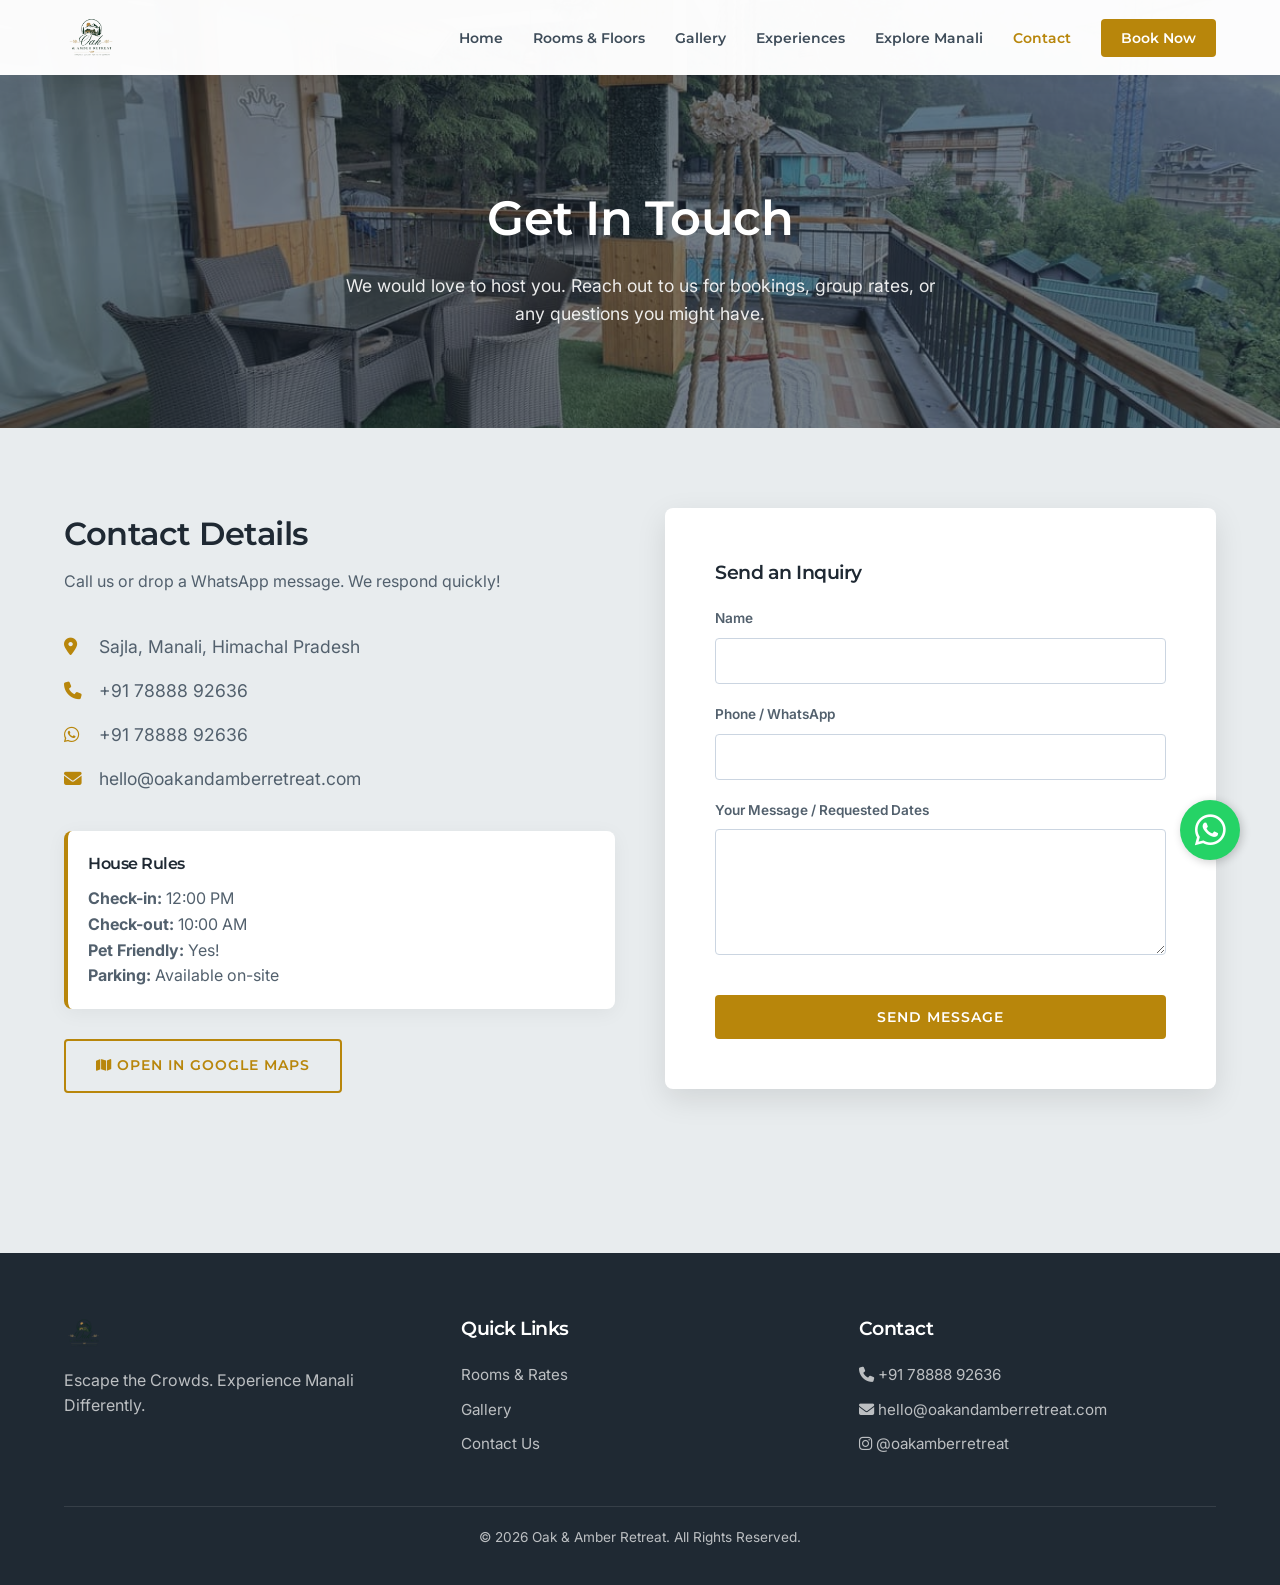
==== contact.html @ 887fb1bb "contact page email update" ====
<!DOCTYPE html>
<html lang="en">
<head>
    <meta charset="UTF-8">
    <meta name="viewport" content="width=device-width, initial-scale=1.0">
    <title>Contact Us | Oak & Amber Retreat Manali</title>
    <link rel="stylesheet" href="css/style.css">
    <link rel="stylesheet" href="https://cdnjs.cloudflare.com/ajax/libs/font-awesome/6.4.0/css/all.min.css">
</head>
<body>

    <nav class="navbar">
        <div class="container">
            <a href="index.html" class="nav-brand">
                <img src="logo_compressed.png" alt="Oak & Amber Retreat Logo">
            </a>
            <div class="menu-toggle"><i class="fas fa-bars"></i></div>
            <ul class="nav-links">
                <li><a href="index.html">Home</a></li>
                <li><a href="rooms.html">Rooms & Floors</a></li>
                <li><a href="gallery.html">Gallery</a></li>
                <li><a href="experiences.html">Experiences</a></li>
                <li><a href="explore-manali.html">Explore Manali</a></li>
                <li><a href="contact.html" style="color: var(--color-accent);">Contact</a></li>
                <li><a href="index.html#booking" class="book-btn">Book Now</a></li>
            </ul>
        </div>
    </nav>

    <header class="page-header" style="background-image: url('19.jpg');">
        <div class="container">
            <h1>Get In Touch</h1>
            <p>We would love to host you. Reach out to us for bookings, group rates, or any questions you might have.</p>
        </div>
    </header>

    <section class="section-padding booking-section">
        <div class="container">
            
            <div class="room-row" style="align-items: flex-start;">
                
                <div>
                    <h2 class="section-title" style="font-size: 2rem;">Contact Details</h2>
                    <p style="margin-bottom: 30px;">Call us or drop a WhatsApp message. We respond quickly!</p>
                    
                    <ul style="font-size: 1.1rem; line-height: 2.5;">
                        <li><i class="fas fa-map-marker-alt" style="color: var(--color-accent); width: 30px;"></i> Sajla, Manali, Himachal Pradesh</li>
                        <li><i class="fas fa-phone" style="color: var(--color-accent); width: 30px;"></i> +91 78888 92636</li>
                        <li><i class="fab fa-whatsapp" style="color: var(--color-accent); width: 30px;"></i> +91 78888 92636</li>
                        <li><i class="fas fa-envelope" style="color: var(--color-accent); width: 30px;"></i> hello@oakandamberretreat.com</li>
                    </ul>

                    <div style="background: var(--color-bg-white); padding: 20px; border-radius: 8px; margin-top: 30px; border-left: 4px solid var(--color-accent); box-shadow: var(--shadow-soft);">
                        <h4 style="margin-bottom: 10px;">House Rules</h4>
                        <p style="margin: 0;"><strong>Check-in:</strong> 12:00 PM</p>
                        <p style="margin: 0;"><strong>Check-out:</strong> 10:00 AM</p>
                        <p style="margin: 0;"><strong>Pet Friendly:</strong> Yes!</p>
                        <p style="margin: 0;"><strong>Parking:</strong> Available on-site</p>
                    </div>

                    <a href="https://maps.app.goo.gl/ryfCCDZ74VhPiB6o8" target="_blank" class="btn btn-outline" style="margin-top: 30px;">
                        <i class="fas fa-map"></i> Open in Google Maps
                    </a>
                </div>

                <div class="booking-form-wrapper" style="margin: 0; width: 100%;">
                    <h3 style="margin-bottom: 20px;">Send an Inquiry</h3>
                    <form action="https://formsubmit.co/hello@oakandamberretreat.com" method="POST">
                        <input type="hidden" name="_subject" value="New Contact Form Inquiry">
                        <input type="hidden" name="_next" value="https://oakandamberretreat.com">
                        <input type="hidden" name="_captcha" value="false">

                        <div class="form-grid" style="grid-template-columns: 1fr;">
                            <div class="form-group">
                                <label for="name">Name</label>
                                <input type="text" id="name" name="name" required>
                            </div>
                            <div class="form-group">
                                <label for="phone">Phone / WhatsApp</label>
                                <input type="tel" id="phone" name="phone" required>
                            </div>
                            <div class="form-group">
                                <label for="message">Your Message / Requested Dates</label>
                                <textarea id="message" name="message" rows="5" required></textarea>
                            </div>
                            <button type="submit" class="btn btn-primary">Send Message</button>
                        </div>
                    </form>
                </div>

            </div>
        </div>
    </section>

    <footer>
        <div class="container">
            <div class="footer-grid">
                <div class="footer-col">
                    <img src="logo_compressed.png" alt="Logo" style="height: 40px; margin-bottom: 15px; max-width: 200px; object-fit: contain;">
                    <p>Escape the Crowds. Experience Manali Differently.</p>
                </div>
                <div class="footer-col">
                    <h4>Quick Links</h4>
                    <ul>
                        <li><a href="rooms.html">Rooms & Rates</a></li>
                        <li><a href="gallery.html">Gallery</a></li>
                        <li><a href="contact.html">Contact Us</a></li>
                    </ul>
                </div>
                <div class="footer-col">
                    <h4>Contact</h4>
                    <ul>
                        <li><i class="fas fa-phone"></i> +91 78888 92636</li>
                        <li><i class="fas fa-envelope"></i> hello@oakandamberretreat.com</li>
                        <li><a href="https://instagram.com/oakamberretreat" target="_blank" style="color: inherit;"><i class="fab fa-instagram"></i> @oakamberretreat</a></li>
                    </ul>
                </div>
            </div>
            <div class="footer-bottom"><p>&copy; 2026 Oak & Amber Retreat. All Rights Reserved.</p></div>
        </div>
    </footer>

    <a href="https://wa.me/917888892636" class="whatsapp-float" target="_blank">
        <i class="fab fa-whatsapp"></i>
    </a>

</body>
</html>
---- css/style.css ----
/* ==========================================================================
   OAK & AMBER RETREAT - FINAL PREMIUM STYLESHEET
   ========================================================================== */

/* --- MODERN, SUBTLE FONTS --- */
@import url('https://fonts.googleapis.com/css2?family=Inter:wght@300;400;600&family=Montserrat:wght@400;600;700&display=swap');

:root {
    --color-primary: #1F2933; 
    --color-secondary: #3E4C59; 
    --color-accent: #B8860B; 
    --color-accent-hover: #9B7008;
    --color-bg-light: #F9F9F7;
    --color-bg-white: #FFFFFF;
    --color-text-body: #52606D;
    --font-heading: 'Montserrat', sans-serif;
    --font-body: 'Inter', sans-serif;
    --transition: all 0.3s ease;
    --shadow-soft: 0 4px 20px rgba(0, 0, 0, 0.05);
    --shadow-hover: 0 10px 30px rgba(0, 0, 0, 0.1);
}

* { margin: 0; padding: 0; box-sizing: border-box; }
html { scroll-behavior: smooth; }

body {
    font-family: var(--font-body);
    color: var(--color-text-body);
    background-color: var(--color-bg-light);
    line-height: 1.6;
    overflow-x: hidden;
}

h1, h2, h3, h4, h5, h6 {
    font-family: var(--font-heading);
    color: var(--color-primary);
    font-weight: 600;
    margin-bottom: 1rem;
    letter-spacing: -0.5px;
}

p { margin-bottom: 1rem; }
a { text-decoration: none; color: var(--color-primary); transition: var(--transition); }
ul { list-style: none; }
img { max-width: 100%; height: auto; display: block; }

.container { width: 90%; max-width: 1200px; margin: 0 auto; }
.section-padding { padding: 80px 0; }
.text-center { text-align: center; }
.section-title { font-size: 2.5rem; margin-bottom: 10px; }
.section-subtitle {
    color: var(--color-accent); font-size: 0.9rem; font-weight: 600;
    text-transform: uppercase; letter-spacing: 2px; margin-bottom: 20px; display: block;
}

/* --- BUTTONS --- */
.btn {
    display: inline-block; padding: 14px 30px; font-family: var(--font-heading);
    font-weight: 600; text-transform: uppercase; letter-spacing: 1px;
    border-radius: 4px; cursor: pointer; transition: var(--transition);
    border: none; font-size: 0.85rem;
}
.btn-primary { background-color: var(--color-accent); color: var(--color-bg-white); }
.btn-primary:hover { background-color: var(--color-accent-hover); color: var(--color-bg-white); }
.btn-outline { background-color: transparent; border: 2px solid var(--color-accent); color: var(--color-accent); }
.btn-outline:hover { background-color: var(--color-accent); color: var(--color-bg-white); }

/* --- NAVIGATION --- */
.navbar {
    background-color: rgba(255, 255, 255, 0.98);
    position: fixed; top: 0; width: 100%; z-index: 1000;
    box-shadow: var(--shadow-soft); padding: 10px 0;
}
.navbar .container { display: flex; justify-content: space-between; align-items: center; }

/* LOGO STYLING - FIXED FOR PROPER SCALING */
.nav-brand img {
    height: 55px; 
    width: auto;
    max-width: 250px;
    object-fit: contain; /* This prevents the weird stretching/squishing */
}

.nav-links { display: flex; align-items: center; gap: 30px; }
.nav-links a { font-size: 0.9rem; font-family: var(--font-heading); font-weight: 600; color: var(--color-secondary); }
.nav-links a:hover { color: var(--color-accent); }
.nav-links .book-btn { background-color: var(--color-accent); color: white; padding: 10px 20px; border-radius: 4px; }
.nav-links .book-btn:hover { background-color: var(--color-accent-hover); color: white; }
.menu-toggle { display: none; font-size: 1.5rem; cursor: pointer; }

/* --- HERO SECTION (HOMEPAGE) --- */
.hero {
    position: relative; height: 100vh; min-height: 600px;
    background: url('../mainphoto_compressed.jpg') center/cover no-repeat;
    display: flex; align-items: center; justify-content: center; text-align: center;
}
.hero::before, .page-header::before {
    content: ''; position: absolute; top: 0; left: 0; right: 0; bottom: 0;
    background: rgba(31, 41, 51, 0.6);
}
.hero-content { position: relative; z-index: 1; color: var(--color-bg-white); max-width: 800px; padding: 0 20px; }
.hero-tagline {
    font-family: var(--font-body); font-size: 1.1rem; letter-spacing: 3px;
    text-transform: uppercase; margin-bottom: 20px; display: block; color: #E2E8F0;
}
.hero-title { font-size: 4rem; color: var(--color-bg-white); margin-bottom: 30px; }

/* --- PAGE HEADERS (INTERNAL PAGES) --- */
.page-header {
    position: relative; background: url('../4.jpg') center/cover no-repeat; 
    padding: 180px 0 100px; text-align: center;
}
.page-header .container { position: relative; z-index: 1; }
.page-header h1 { color: var(--color-bg-white); font-size: 3rem; margin-bottom: 15px; }
.page-header p { font-size: 1.1rem; color: rgba(255, 255, 255, 0.9); max-width: 600px; margin: 0 auto; }

/* --- OTA BANNER --- */
.ota-banner { background-color: var(--color-primary); color: white; padding: 40px 0; }
.ota-banner h3 { color: white; font-size: 1.3rem; }
.ota-logos { display: flex; justify-content: center; gap: 30px; margin-top: 15px; flex-wrap: wrap; }
.ota-logos a { color: var(--color-accent); font-size: 1rem; border-bottom: 1px solid transparent; display: flex; align-items: center; gap: 8px; }
.ota-logos a:hover { border-bottom: 1px solid var(--color-accent); }

/* --- CARDS & GRIDS --- */
.stay-grid { display: grid; grid-template-columns: repeat(auto-fit, minmax(300px, 1fr)); gap: 30px; margin-top: 40px; }
.stay-card {
    background: var(--color-bg-white); border-radius: 8px; padding: 40px 30px;
    text-align: center; box-shadow: var(--shadow-soft); transition: var(--transition); border-bottom: 4px solid transparent;
}
.stay-card:hover { transform: translateY(-5px); box-shadow: var(--shadow-hover); border-bottom: 4px solid var(--color-accent); }

/* --- ROOM LISTINGS --- */
.room-row { display: grid; grid-template-columns: 1fr 1fr; gap: 50px; align-items: center; margin-bottom: 80px; }
.room-row:nth-child(even) .room-content { order: -1; }
.room-image-placeholder { border-radius: 8px; height: 400px; box-shadow: var(--shadow-soft); overflow: hidden; }
.room-image-placeholder img { width: 100%; height: 100%; object-fit: cover; }
.room-features { display: flex; gap: 15px; margin: 20px 0; flex-wrap: wrap; }
.room-features span {
    background: var(--color-bg-light); padding: 8px 15px; border-radius: 4px;
    font-size: 0.85rem; color: var(--color-secondary); font-weight: 600; border: 1px solid #E2E8F0;
}
.room-features i { color: var(--color-accent); margin-right: 5px; }

/* --- GALLERY GRID --- */
.gallery-grid { display: grid; grid-template-columns: repeat(auto-fill, minmax(300px, 1fr)); gap: 20px; }
.gallery-item { height: 300px; border-radius: 8px; overflow: hidden; position: relative; box-shadow: var(--shadow-soft); }
.gallery-item img { width: 100%; height: 100%; object-fit: cover; transition: transform 0.5s ease; }
.gallery-item:hover img { transform: scale(1.05); }

/* --- FORMS --- */
.booking-section { background-color: #E8ECEE; }
.booking-form-wrapper { background: var(--color-bg-white); padding: 50px; border-radius: 8px; box-shadow: var(--shadow-hover); max-width: 800px; margin: 0 auto; }
.form-grid { display: grid; grid-template-columns: 1fr 1fr; gap: 20px; }
.form-group { display: flex; flex-direction: column; }
.form-group.full-width { grid-column: 1 / -1; }
.form-group label { font-weight: 600; margin-bottom: 8px; font-size: 0.85rem; }
.form-group input, .form-group select, .form-group textarea {
    padding: 12px 15px; border: 1px solid #CBD5E1; border-radius: 4px; font-family: var(--font-body); font-size: 1rem;
}
.form-group input:focus, .form-group select:focus, .form-group textarea:focus { outline: none; border-color: var(--color-accent); }
.booking-form-wrapper .btn { width: 100%; margin-top: 20px; }

/* --- FOOTER --- */
footer { background-color: var(--color-primary); color: rgba(255, 255, 255, 0.7); padding: 60px 0 20px; }
.footer-grid { display: grid; grid-template-columns: repeat(auto-fit, minmax(250px, 1fr)); gap: 40px; margin-bottom: 40px; }
.footer-col h4 { color: var(--color-bg-white); font-size: 1.2rem; margin-bottom: 20px; }
.footer-col ul li { margin-bottom: 10px; font-size: 0.95rem; }
.footer-col ul li a { color: rgba(255, 255, 255, 0.7); }
.footer-col ul li a:hover { color: var(--color-accent); }
.footer-bottom { text-align: center; border-top: 1px solid rgba(255, 255, 255, 0.1); padding-top: 20px; font-size: 0.85rem; }

/* --- WHATSAPP --- */
.whatsapp-float {
    position: fixed; width: 60px; height: 60px; bottom: 40px; right: 40px;
    background-color: #25d366; color: #FFF; border-radius: 50px; text-align: center;
    font-size: 35px; box-shadow: 2px 2px 10px rgba(0,0,0,0.2); z-index: 1000;
    display: flex; align-items: center; justify-content: center; transition: var(--transition);
}
.whatsapp-float:hover { transform: scale(1.1); background-color: #128C7E; color: #FFF; }

@media (max-width: 768px) {
    .nav-links { display: none; }
    .menu-toggle { display: block; }
    .hero-title { font-size: 2.5rem; }
    .page-header h1 { font-size: 2.2rem; }
    .room-row { grid-template-columns: 1fr; gap: 30px; }
    .room-row:nth-child(even) .room-content { order: 0; }
    .form-grid { grid-template-columns: 1fr; }
    .booking-form-wrapper { padding: 30px 20px; }
    .whatsapp-float { width: 50px; height: 50px; bottom: 20px; right: 20px; font-size: 28px; }
}
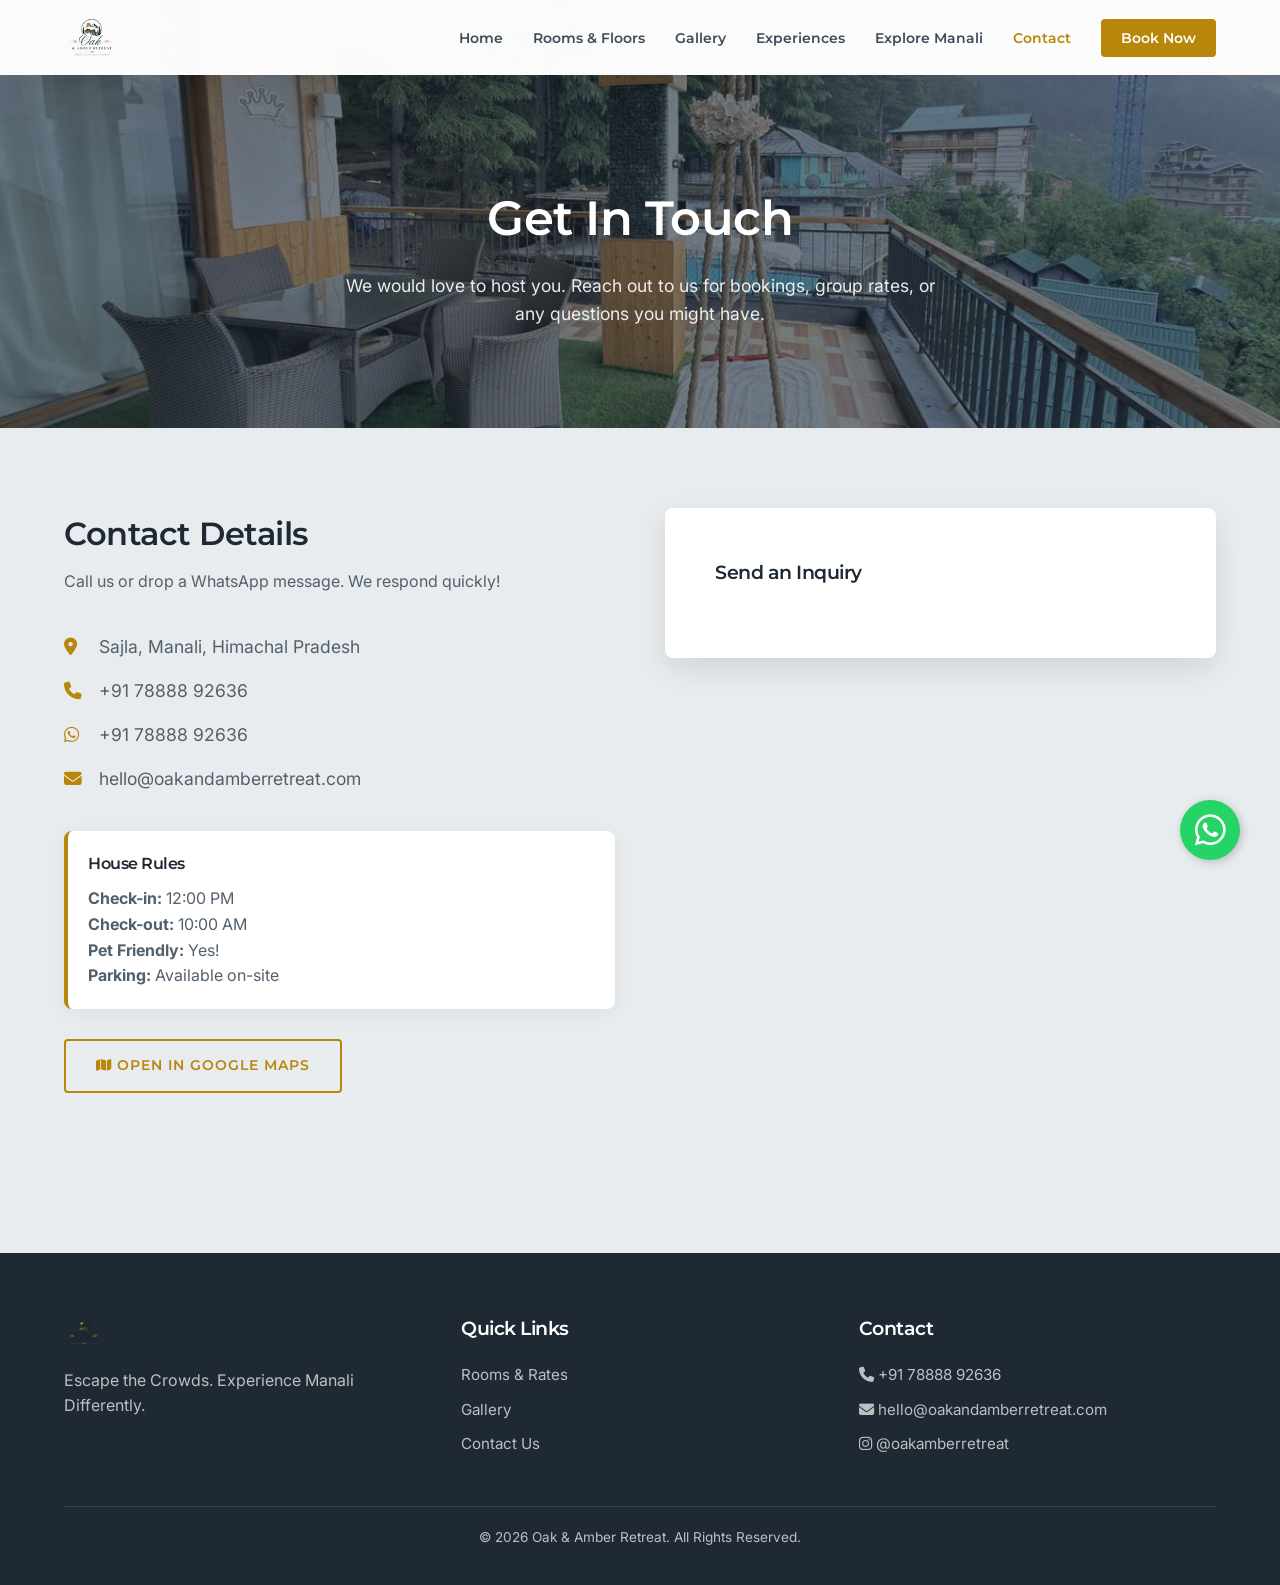
==== commit 3e261797: "booking form update" ====
--- a/contact.html
+++ b/contact.html
@@ -65,27 +65,10 @@
 
                 <div class="booking-form-wrapper" style="margin: 0; width: 100%;">
                     <h3 style="margin-bottom: 20px;">Send an Inquiry</h3>
-                    <form action="https://formsubmit.co/hello@oakandamberretreat.com" method="POST">
-                        <input type="hidden" name="_subject" value="New Contact Form Inquiry">
-                        <input type="hidden" name="_next" value="https://oakandamberretreat.com">
-                        <input type="hidden" name="_captcha" value="false">
-
-                        <div class="form-grid" style="grid-template-columns: 1fr;">
-                            <div class="form-group">
-                                <label for="name">Name</label>
-                                <input type="text" id="name" name="name" required>
-                            </div>
-                            <div class="form-group">
-                                <label for="phone">Phone / WhatsApp</label>
-                                <input type="tel" id="phone" name="phone" required>
-                            </div>
-                            <div class="form-group">
-                                <label for="message">Your Message / Requested Dates</label>
-                                <textarea id="message" name="message" rows="5" required></textarea>
-                            </div>
-                            <button type="submit" class="btn btn-primary">Send Message</button>
-                        </div>
-                    </form>
+                    <form action="https://api.web3forms.com/submit" method="POST">
+    <input type="hidden" name="access_key" value="a283ecaf-a8dc-4d93-8dfd-cd2ca8555329">
+    <input type="hidden" name="subject" value="New Booking Inquiry from Website">
+    <input type="hidden" name="redirect" value="https://oakandamberretreat.com">
                 </div>
 
             </div>
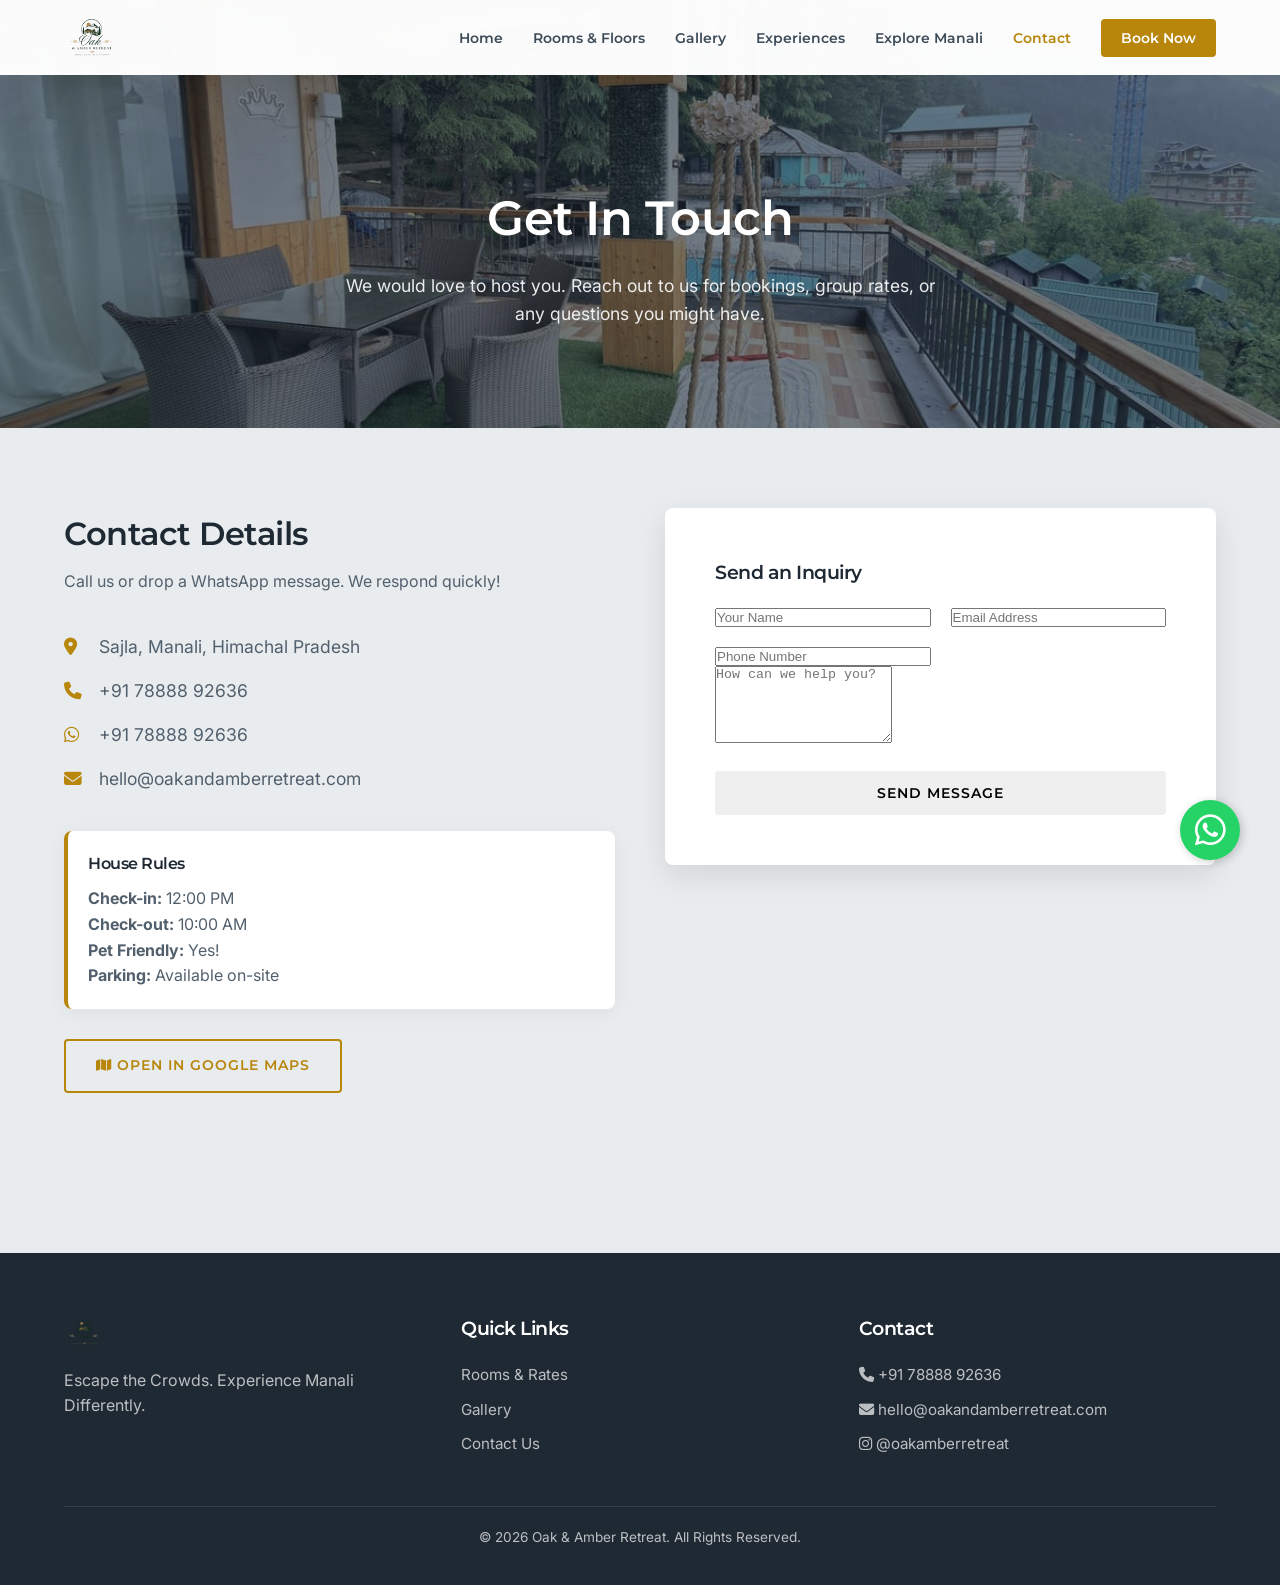
==== commit 606a4d41: "booking form final update" ====
--- a/contact.html
+++ b/contact.html
@@ -66,11 +66,21 @@
                 <div class="booking-form-wrapper" style="margin: 0; width: 100%;">
                     <h3 style="margin-bottom: 20px;">Send an Inquiry</h3>
                     <form action="https://api.web3forms.com/submit" method="POST">
+    <!-- Web3Forms Hidden Setup -->
     <input type="hidden" name="access_key" value="a283ecaf-a8dc-4d93-8dfd-cd2ca8555329">
-    <input type="hidden" name="subject" value="New Booking Inquiry from Website">
+    <input type="hidden" name="subject" value="New Contact Inquiry from Website">
     <input type="hidden" name="redirect" value="https://oakandamberretreat.com">
-                </div>
+    <input type="hidden" name="from_name" value="Oak & Amber Contact Page">
 
+    <!-- Visible Form Fields -->
+    <div class="form-grid">
+        <input type="text" name="Name" placeholder="Your Name" required>
+        <input type="email" name="Email" placeholder="Email Address" required>
+        <input type="tel" name="Phone" placeholder="Phone Number" required>
+    </div>
+    <textarea name="Message" placeholder="How can we help you?" rows="5" required></textarea>
+    <button type="submit" class="btn">Send Message</button>
+</form>
             </div>
         </div>
     </section>
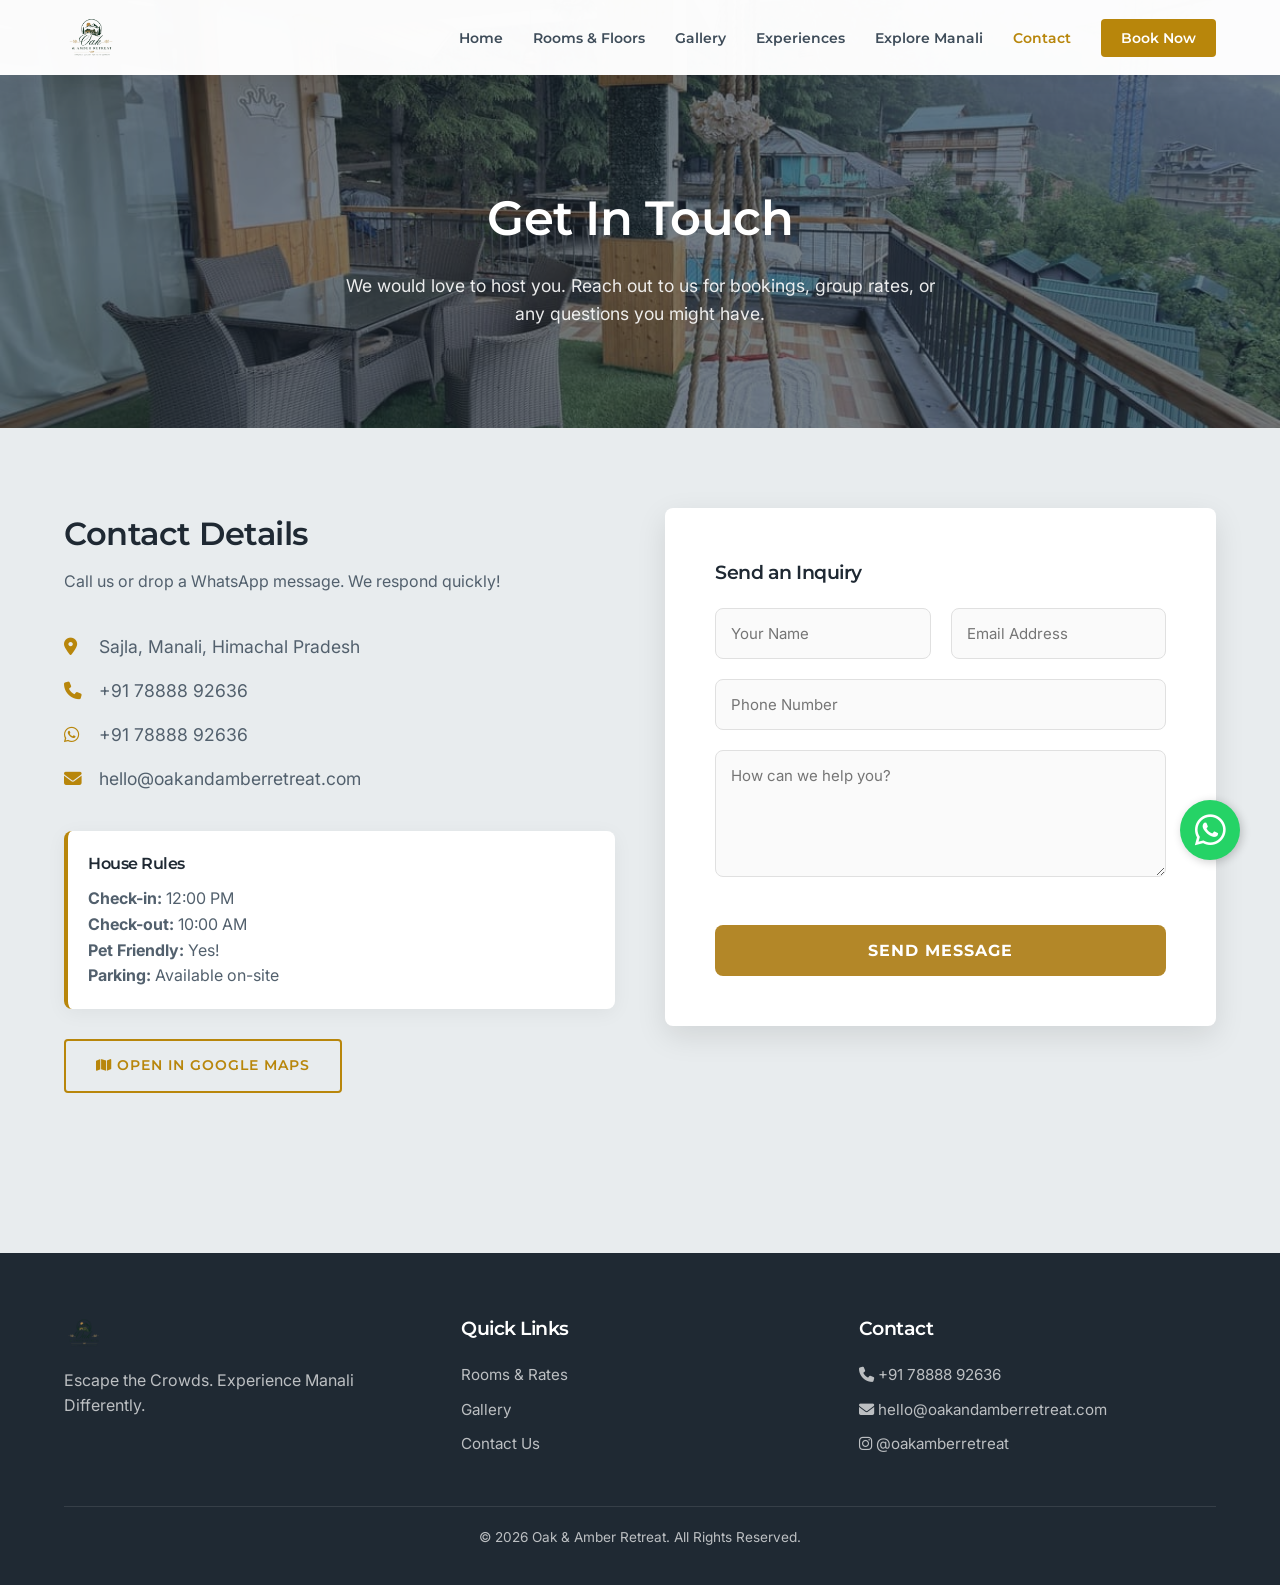
==== commit 2861a027: "booking form premium contact page" ====
--- a/contact.html
+++ b/contact.html
@@ -72,14 +72,16 @@
     <input type="hidden" name="redirect" value="https://oakandamberretreat.com">
     <input type="hidden" name="from_name" value="Oak & Amber Contact Page">
 
-    <!-- Visible Form Fields -->
-    <div class="form-grid">
-        <input type="text" name="Name" placeholder="Your Name" required>
-        <input type="email" name="Email" placeholder="Email Address" required>
-        <input type="tel" name="Phone" placeholder="Phone Number" required>
+    <!-- Visible & Styled Form Fields -->
+    <div class="form-grid" style="display: grid; grid-template-columns: 1fr 1fr; gap: 20px; margin-bottom: 20px;">
+        <input type="text" name="Name" placeholder="Your Name" required style="width: 100%; padding: 15px; border: 1px solid #e0e0e0; border-radius: 8px; font-family: inherit; font-size: 15px; background: #fafafa; outline: none; box-sizing: border-box;">
+        <input type="email" name="Email" placeholder="Email Address" required style="width: 100%; padding: 15px; border: 1px solid #e0e0e0; border-radius: 8px; font-family: inherit; font-size: 15px; background: #fafafa; outline: none; box-sizing: border-box;">
+        <input type="tel" name="Phone" placeholder="Phone Number" required style="width: 100%; padding: 15px; border: 1px solid #e0e0e0; border-radius: 8px; font-family: inherit; font-size: 15px; background: #fafafa; outline: none; box-sizing: border-box; grid-column: 1 / -1;">
     </div>
-    <textarea name="Message" placeholder="How can we help you?" rows="5" required></textarea>
-    <button type="submit" class="btn">Send Message</button>
+    
+    <textarea name="Message" placeholder="How can we help you?" rows="5" required style="width: 100%; padding: 15px; border: 1px solid #e0e0e0; border-radius: 8px; font-family: inherit; font-size: 15px; background: #fafafa; margin-bottom: 20px; resize: vertical; outline: none; box-sizing: border-box;"></textarea>
+    
+    <button type="submit" class="btn" style="width: 100%; padding: 16px; background-color: #b38728; color: #ffffff; border: none; border-radius: 8px; font-size: 16px; font-weight: bold; cursor: pointer; text-transform: uppercase; letter-spacing: 1px; box-sizing: border-box;">Send Message</button>
 </form>
             </div>
         </div>
